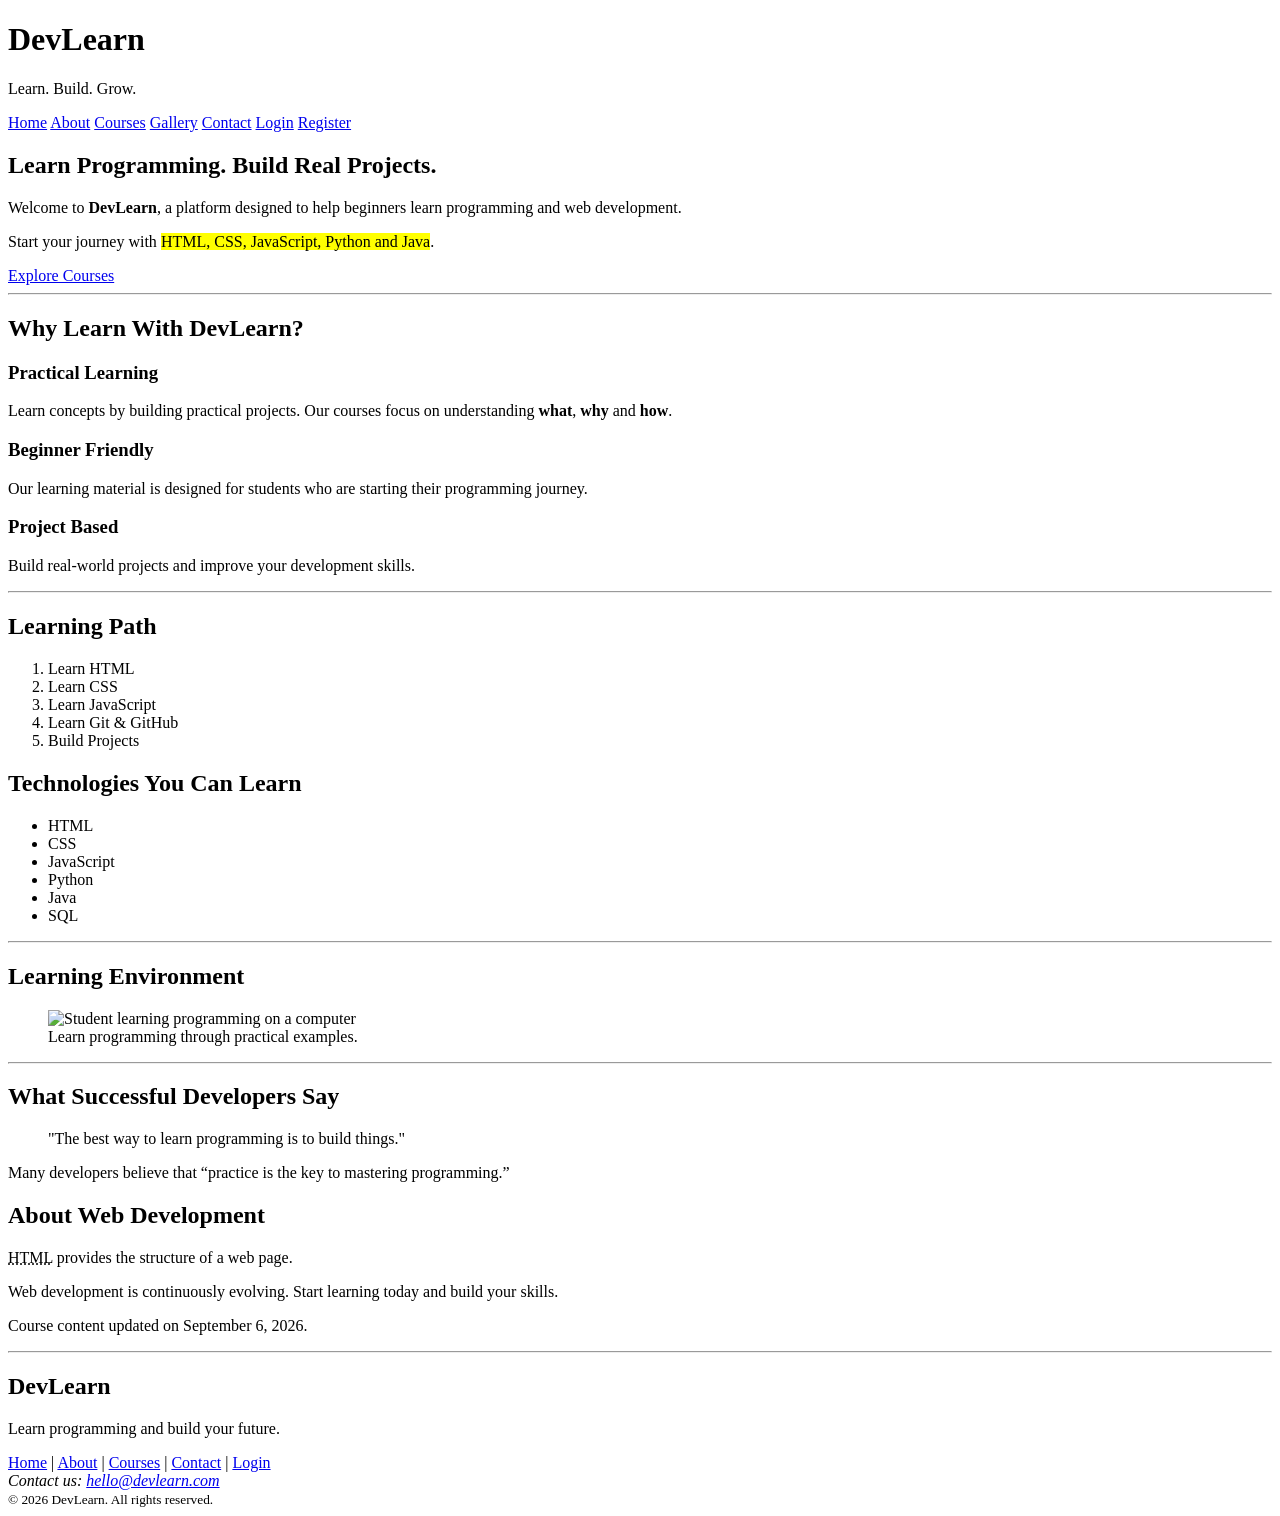
==== main-project/index.html @ 8c810e16 "Add Home Page File" ====
<!DOCTYPE html>
<html lang="en">

<head>
    <meta charset="UTF-8">

    <meta name="viewport"
          content="width=device-width, initial-scale=1.0">

    <meta name="description"
          content="DevLearn is a developer learning platform for learning HTML, CSS, JavaScript, Python, Java and modern web development.">

    <meta name="keywords"
          content="HTML, CSS, JavaScript, Python, Java, web development, programming">

    <meta name="author"
          content="DevLearn">

    <title>DevLearn - Learn Programming & Web Development</title>

    <link rel="icon" href="assets/images/favicon.ico">
</head>

<body>

    <!-- ================= HEADER ================= -->

    <header>

        <h1>DevLearn</h1>

        <p>Learn. Build. Grow.</p>

        <nav aria-label="Main Navigation">

            <a href="index.html">Home</a>
            <a href="about.html">About</a>
            <a href="courses.html">Courses</a>
            <a href="gallery.html">Gallery</a>
            <a href="contact.html">Contact</a>
            <a href="login.html">Login</a>
            <a href="register.html">Register</a>

        </nav>

    </header>


    <!-- ================= MAIN CONTENT ================= -->

    <main>

        <!-- Hero Section -->

        <section>

            <h2>Learn Programming. Build Real Projects.</h2>

            <p>
                Welcome to <strong>DevLearn</strong>, a platform designed
                to help beginners learn programming and web development.
            </p>

            <p>
                Start your journey with
                <mark>HTML, CSS, JavaScript, Python and Java</mark>.
            </p>

            <a href="courses.html">Explore Courses</a>

        </section>


        <hr>


        <!-- About Introduction -->

        <section>

            <h2>Why Learn With DevLearn?</h2>

            <article>

                <h3>Practical Learning</h3>

                <p>
                    Learn concepts by building practical projects.
                    Our courses focus on understanding
                    <strong>what</strong>, <strong>why</strong>
                    and <strong>how</strong>.
                </p>

            </article>


            <article>

                <h3>Beginner Friendly</h3>

                <p>
                    Our learning material is designed for students
                    who are starting their programming journey.
                </p>

            </article>


            <article>

                <h3>Project Based</h3>

                <p>
                    Build real-world projects and improve your
                    development skills.
                </p>

            </article>

        </section>


        <hr>


        <!-- Learning Path -->

        <section>

            <h2>Learning Path</h2>

            <ol>

                <li>Learn HTML</li>
                <li>Learn CSS</li>
                <li>Learn JavaScript</li>
                <li>Learn Git & GitHub</li>
                <li>Build Projects</li>

            </ol>

        </section>


        <!-- Technologies -->

        <section>

            <h2>Technologies You Can Learn</h2>

            <ul>

                <li>HTML</li>
                <li>CSS</li>
                <li>JavaScript</li>
                <li>Python</li>
                <li>Java</li>
                <li>SQL</li>

            </ul>

        </section>


        <hr>


        <!-- Image -->

        <section>

            <h2>Learning Environment</h2>

            <figure>

                <img
                    src="https://media.gettyimages.com/id/542111792/photo/female-students-learning-computer-programming.jpg?s=612x612&w=gi&k=20&c=qOUPKaHpu9DvZC9XXXeQ8drVhdKq16V7nT2S3HHx9xQ="
                    alt="Student learning programming on a computer"
                    width="600"
                    height="400">

                <figcaption>
                    Learn programming through practical examples.
                </figcaption>

            </figure>

        </section>


        <hr>


        <!-- Quote -->

        <section>

            <h2>What Successful Developers Say</h2>

            <blockquote cite="https://example.com">

                <p>
                    "The best way to learn programming is to build things."
                </p>

            </blockquote>

            <p>
                Many developers believe that
                <q>practice is the key to mastering programming.</q>
            </p>

        </section>


        <!-- Developer Information -->

        <section>

            <h2>About Web Development</h2>

            <p>
                <abbr title="HyperText Markup Language">HTML</abbr>
                provides the structure of a web page.
            </p>

            <p>
                Web development is continuously evolving.
                Start learning today and build your skills.
            </p>

            <p>
                Course content updated on
                <time datetime="2026-09-06">September 6, 2026</time>.
            </p>

        </section>

    </main>


    <!-- ================= FOOTER ================= -->

    <footer>

        <hr>

        <h2>DevLearn</h2>

        <p>
            Learn programming and build your future.
        </p>

        <nav aria-label="Footer Navigation">

            <a href="index.html">Home</a> |
            <a href="about.html">About</a> |
            <a href="courses.html">Courses</a> |
            <a href="contact.html">Contact</a> |
            <a href="login.html">Login</a>

        </nav>

        <address>

            Contact us:
            <a href="mailto:hello@devlearn.com">
                hello@devlearn.com
            </a>

        </address>

        <small>
            &copy; 2026 DevLearn. All rights reserved.
        </small>

    </footer>

</body>
</html>
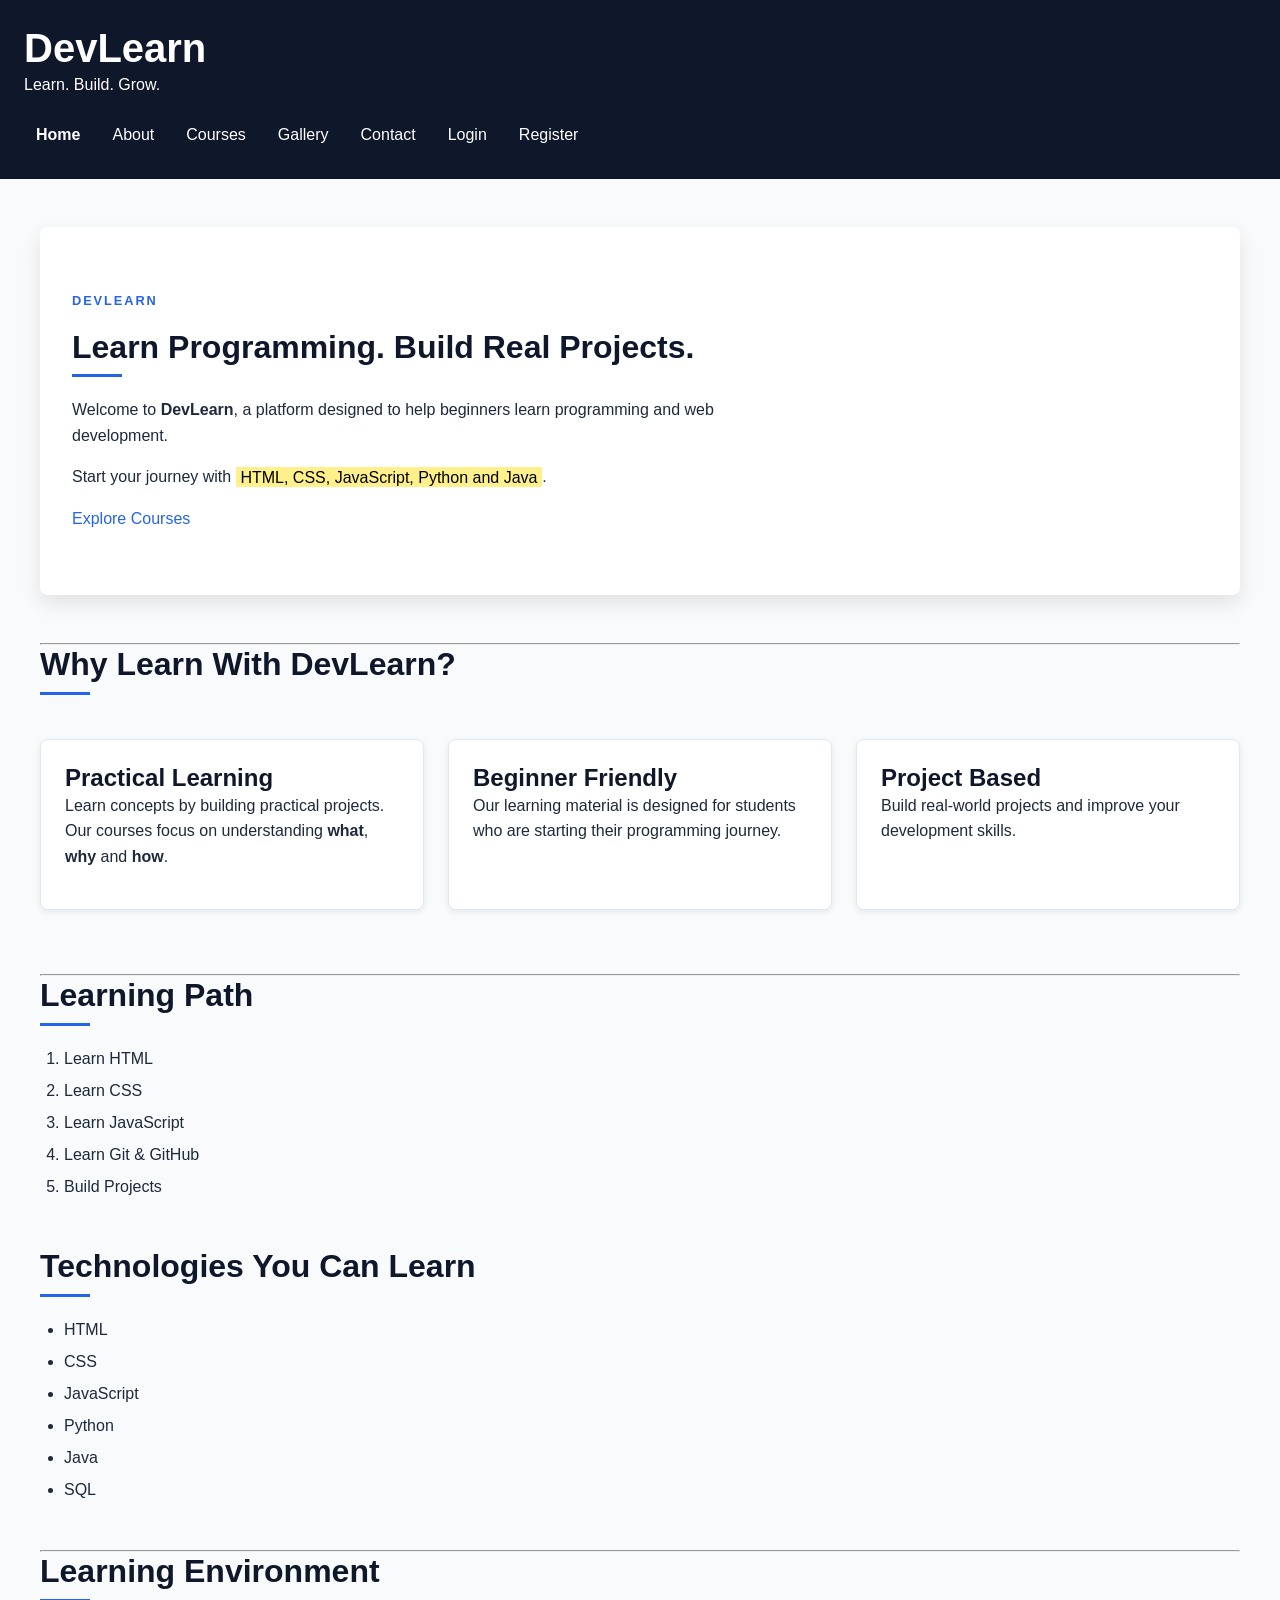
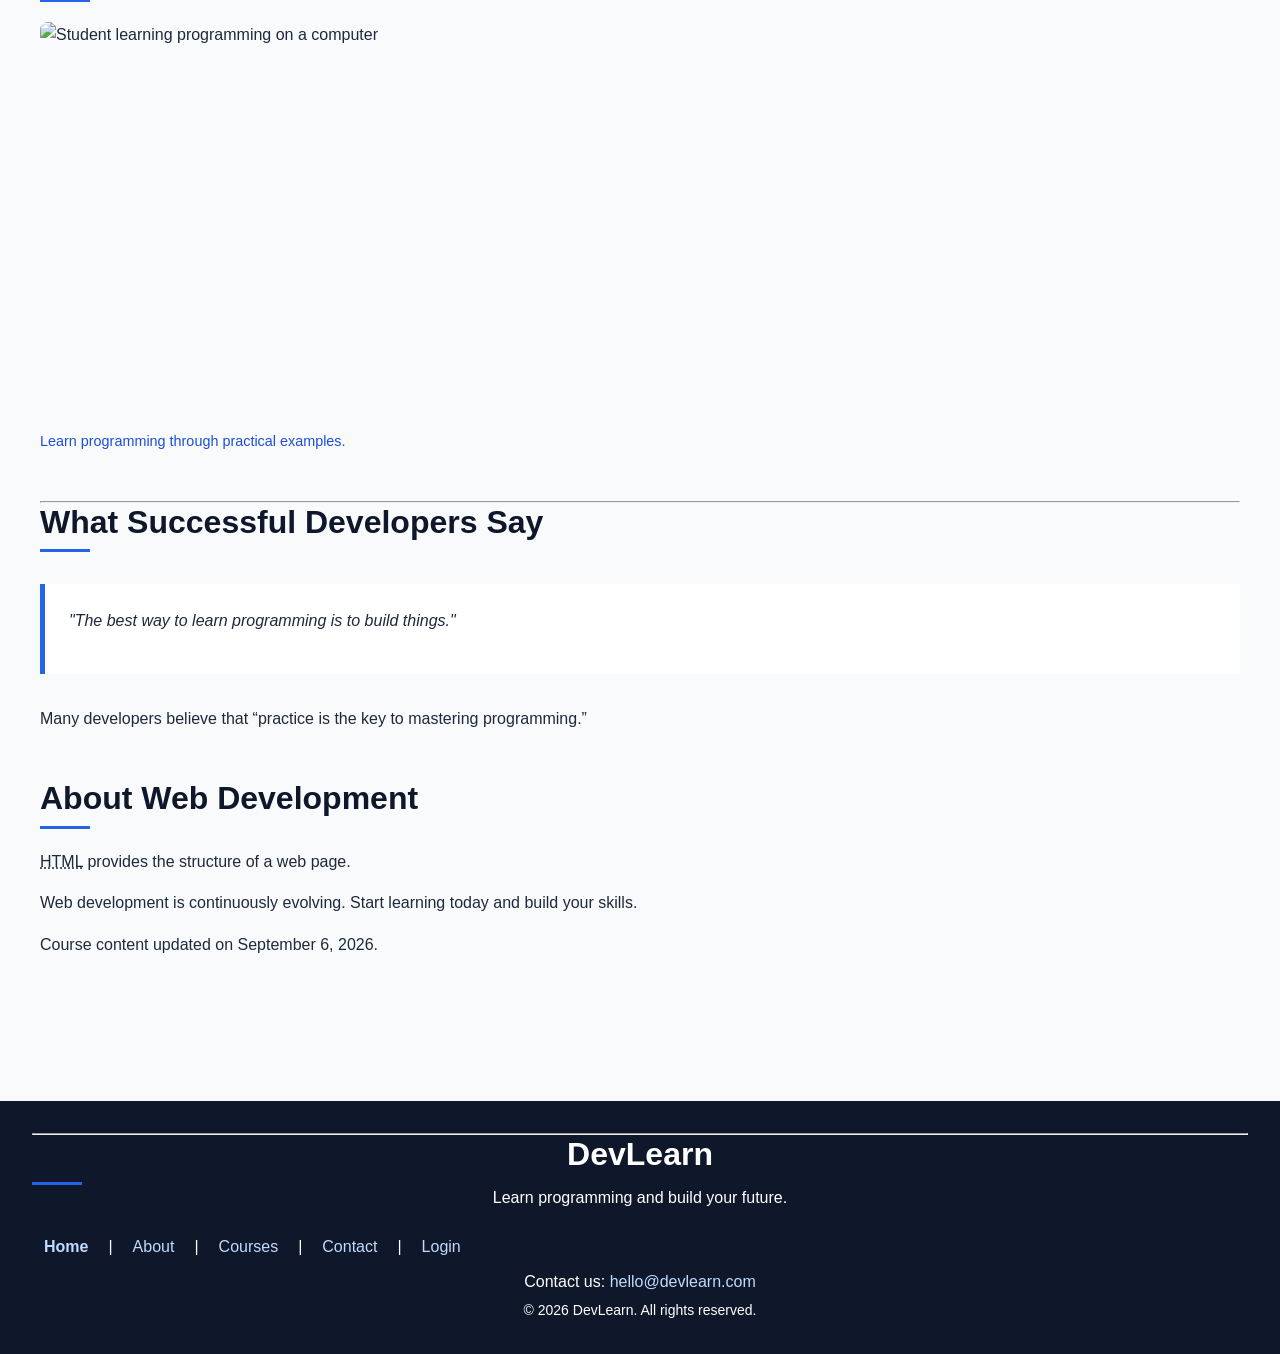
==== commit 31ebb6b7: "Fix the home page bug" ====
--- a/main-project/index.html
+++ b/main-project/index.html
@@ -19,6 +19,7 @@
     <title>DevLearn - Learn Programming & Web Development</title>
 
     <link rel="icon" href="assets/images/favicon.ico">
+    <link rel="stylesheet" href="style.css">
 </head>
 
 <body>
--- a/main-project/style.css
+++ b/main-project/style.css
@@ -0,0 +1,1393 @@
+/* =========================================================
+   DEVLEARN - COMPLETE CSS PRACTICE PROJECT
+   CSS Concepts:
+   Selectors → Colors → Units → Typography → Box Model
+   → Display → Position → Flexbox → Grid → Forms
+   → Pseudo Classes → Pseudo Elements → Transitions
+   → Transforms → Animations → Variables → Responsive
+   ========================================================= */
+
+
+/* =========================================================
+   1. CSS VARIABLES
+   ========================================================= */
+
+:root {
+
+    /* Colors */
+    --primary-color: #2563eb;
+    --primary-dark: #1d4ed8;
+    --secondary-color: #0f172a;
+
+    --background-color: #f8fafc;
+    --surface-color: #ffffff;
+
+    --text-color: #1e293b;
+    --muted-text: #64748b;
+
+    --border-color: #e2e8f0;
+
+    --success-color: #16a34a;
+    --danger-color: #dc2626;
+
+    /* Typography */
+    --font-family:
+        Arial,
+        Helvetica,
+        sans-serif;
+
+    /* Spacing */
+    --space-xs: 0.25rem;
+    --space-sm: 0.5rem;
+    --space-md: 1rem;
+    --space-lg: 2rem;
+    --space-xl: 4rem;
+
+    /* Border */
+    --border-radius: 8px;
+
+    /* Shadow */
+    --shadow-sm:
+        0 2px 6px rgba(0, 0, 0, 0.08);
+
+    --shadow-md:
+        0 8px 20px rgba(0, 0, 0, 0.10);
+
+    /* Container */
+    --container-width: 1200px;
+
+}
+
+
+/* =========================================================
+   2. CSS RESET
+   ========================================================= */
+
+/*
+   box-sizing: border-box makes width/height calculations
+   easier and is a common industry practice.
+*/
+
+*,
+*::before,
+*::after {
+    box-sizing: border-box;
+    margin: 0;
+    padding: 0;
+}
+
+
+/*
+   Remove default margin.
+*/
+
+html {
+    scroll-behavior: smooth;
+}
+
+
+body {
+    margin: 0;
+    padding: 0;
+}
+
+
+/* =========================================================
+   3. BASIC BODY STYLING
+   ========================================================= */
+
+body {
+
+    font-family: var(--font-family);
+
+    font-size: 16px;
+
+    line-height: 1.6;
+
+    color: var(--text-color);
+
+    background-color: var(--background-color);
+
+}
+
+
+/* =========================================================
+   4. TYPOGRAPHY
+   ========================================================= */
+
+h1,
+h2,
+h3,
+h4,
+h5,
+h6 {
+
+    line-height: 1.2;
+
+    margin-top: 0;
+
+    color: var(--secondary-color);
+
+}
+
+
+h1 {
+    font-size: 2.5rem;
+}
+
+
+h2 {
+    font-size: 2rem;
+}
+
+
+h3 {
+    font-size: 1.5rem;
+}
+
+
+h4 {
+    font-size: 1.25rem;
+}
+
+
+p {
+    margin-bottom: 1rem;
+}
+
+
+strong {
+    font-weight: 700;
+}
+
+
+em {
+    font-style: italic;
+}
+
+
+small {
+    font-size: 0.875rem;
+}
+
+
+mark {
+
+    background-color: #fef08a;
+
+    padding: 0.1em 0.3em;
+
+}
+
+
+/* =========================================================
+   5. LINKS
+   ========================================================= */
+
+a {
+
+    color: var(--primary-color);
+
+    text-decoration: none;
+
+    transition:
+        color 0.2s ease,
+        background-color 0.2s ease;
+
+}
+
+
+a:hover {
+
+    color: var(--primary-dark);
+
+    text-decoration: underline;
+
+}
+
+
+a:focus-visible {
+
+    outline: 3px solid rgba(37, 99, 235, 0.35);
+
+    outline-offset: 3px;
+
+}
+
+
+/* =========================================================
+   6. HEADER
+   ========================================================= */
+
+header {
+
+    background-color: var(--secondary-color);
+
+    color: white;
+
+    padding: 1.5rem;
+
+}
+
+/* header:hover{
+    background-color: var(--primary-color);
+    color: black;
+} */
+
+/*
+   Header headings should be white.
+*/
+
+header h1,
+header h2,
+header h3 {
+
+    color: white;
+
+}
+header h1:hover {
+
+    color: var(--primary-color);
+    
+}
+
+
+/* =========================================================
+   7. NAVIGATION
+   ========================================================= */
+
+nav {
+
+    display: flex;
+
+    flex-wrap: wrap;
+
+    gap: 0.75rem;
+
+    align-items: center;
+
+}
+
+
+nav a {
+
+    color: white;
+
+    padding: 0.5rem 0.75rem;
+
+    border-radius: var(--border-radius);
+
+}
+
+
+/*
+   Attribute selector.
+*/
+
+nav a[href="index.html"] {
+
+    font-weight: bold;
+
+}
+
+
+/*
+   Pseudo-class.
+*/
+
+nav a:hover {
+
+    background-color: var(--primary-color);
+
+    color: white;
+
+    text-decoration: none;
+
+    transition: background-color 0.2s ease;
+
+    transition-delay: 0.1s;
+
+}
+
+
+
+/* =========================================================
+   8. MAIN CONTENT
+   ========================================================= */
+
+main {
+
+    width: min(
+        100% - 2rem,
+        var(--container-width)
+    );
+
+    margin-inline: auto;
+
+    padding-block: 3rem;
+
+}
+
+
+/* =========================================================
+   9. SECTION
+   ========================================================= */
+
+section {
+
+    margin-bottom: 3rem;
+
+}
+
+
+section > h2 {
+
+    margin-bottom: 1.25rem;
+
+}
+
+
+/*
+   Descendant selector.
+
+   p inside section
+*/
+
+section p {
+
+    max-width: 75ch;
+
+}
+
+
+/* =========================================================
+   10. HERO SECTION
+   ========================================================= */
+
+/*
+   Since the first section is the hero on index.html.
+*/
+
+main > section:first-child {
+
+    padding: 4rem 2rem;
+
+    background-color: white;
+
+    border-radius: var(--border-radius);
+
+    box-shadow: var(--shadow-md);
+
+}
+
+
+/*
+   Pseudo-element.
+*/
+
+main > section:first-child::before {
+
+    content: "DEVLEARN";
+
+    display: block;
+
+    font-size: 0.8rem;
+
+    font-weight: bold;
+
+    letter-spacing: 0.15em;
+
+    color: var(--primary-color);
+
+    margin-bottom: 1rem;
+
+}
+
+
+/* =========================================================
+   11. BOX MODEL
+   ========================================================= */
+
+/*
+   Every element has:
+
+   Content
+   Padding
+   Border
+   Margin
+
+   Example below demonstrates the box model.
+*/
+
+article {
+
+    background-color: var(--surface-color);
+
+    padding: 1.5rem;
+
+    border: 1px solid var(--border-color);
+
+    margin-bottom: 1rem;
+
+    border-radius: var(--border-radius);
+
+}
+
+
+/*
+   Box shadow.
+*/
+
+article {
+
+    box-shadow: var(--shadow-sm);
+
+}
+
+
+/* =========================================================
+   12. ARTICLE HOVER
+   ========================================================= */
+
+article {
+
+    transition:
+        transform 0.25s ease,
+        box-shadow 0.25s ease;
+
+}
+
+
+article:hover {
+
+    transform: translateY(-4px);
+
+    box-shadow: var(--shadow-md);
+
+}
+
+
+/* =========================================================
+   13. LISTS
+   ========================================================= */
+
+ul,
+ol {
+
+    padding-left: 1.5rem;
+
+}
+
+
+li {
+
+    margin-bottom: 0.4rem;
+
+}
+
+
+dl {
+
+    background-color: white;
+
+    padding: 1.5rem;
+
+    border-radius: var(--border-radius);
+
+}
+
+
+dt {
+
+    font-weight: bold;
+
+    color: var(--primary-color);
+
+    margin-top: 1rem;
+
+}
+
+
+dd {
+
+    margin-left: 1.5rem;
+
+    color: var(--muted-text);
+
+}
+
+
+/* =========================================================
+   14. FIGURE / IMAGE
+   ========================================================= */
+
+figure {
+
+    margin: 0 0 2rem;
+
+}
+
+
+figure img {
+
+    display: block;
+
+    width: 100%;
+
+    max-width: 600px;
+
+    height: 100%;
+
+    border-radius: var(--border-radius);
+
+}
+
+
+/*
+   object-fit
+*/
+
+figure img {
+
+    object-fit: cover;
+
+}
+
+
+figcaption {
+
+    margin-top: 0.5rem;
+
+    color: var(--muted-text);
+
+    font-size: 0.9rem;
+
+    color:#1d4ed8
+
+}
+
+
+/* =========================================================
+   15. TABLE
+   ========================================================= */
+
+table {
+
+    width: 100%;
+
+    border-collapse: collapse;
+
+    background-color: white;
+
+    box-shadow: var(--shadow-sm);
+
+}
+
+
+caption {
+
+    padding: 1rem;
+
+    font-size: 1.25rem;
+
+    font-weight: bold;
+
+    text-align: left;
+
+}
+
+
+thead {
+
+    background-color: var(--secondary-color);
+
+    color: white;
+
+}
+
+
+th,
+td {
+
+    padding: 1rem;
+
+    border: 1px solid var(--border-color);
+
+    text-align: left;
+
+}
+
+
+tbody tr:nth-child(even) {
+
+    background-color: #f1f5f9;
+
+}
+
+
+/*
+   Hover table row.
+*/
+
+tbody tr:hover {
+
+    background-color: #e0f2fe;
+
+}
+
+
+/* =========================================================
+   16. BLOCKQUOTE
+   ========================================================= */
+
+blockquote {
+
+    margin: 2rem 0;
+
+    padding: 1.5rem;
+
+    border-left: 5px solid var(--primary-color);
+
+    background-color: white;
+
+    font-style: italic;
+
+}
+
+
+/* =========================================================
+   17. FORM
+   ========================================================= */
+
+form {
+
+    max-width: 800px;
+
+    background-color: white;
+
+    padding: 2rem;
+
+    border-radius: var(--border-radius);
+
+    box-shadow: var(--shadow-md);
+
+}
+
+
+fieldset {
+
+    border: 1px solid var(--border-color);
+
+    padding: 1.5rem;
+
+    margin-bottom: 1.5rem;
+
+    border-radius: var(--border-radius);
+
+}
+
+
+legend {
+
+    font-weight: bold;
+
+    padding-inline: 0.5rem;
+
+    color: var(--primary-color);
+
+}
+
+
+/* =========================================================
+   18. FORM LABEL
+   ========================================================= */
+
+label {
+
+    display: inline-block;
+
+    margin-bottom: 0.4rem;
+
+    font-weight: 600;
+
+}
+
+
+/* =========================================================
+   19. FORM INPUTS
+   ========================================================= */
+
+input,
+textarea,
+select {
+
+    width: 100%;
+
+    padding: 0.75rem;
+
+    font: inherit;
+
+    color: var(--text-color);
+
+    background-color: white;
+
+    border: 1px solid #cbd5e1;
+
+    border-radius: 6px;
+
+}
+
+
+/*
+   Vertical resizing only for textarea.
+*/
+
+textarea {
+
+    resize: vertical;
+
+}
+
+
+/* =========================================================
+   20. FORM FOCUS
+   ========================================================= */
+
+input:focus,
+textarea:focus,
+select:focus {
+
+    outline: none;
+
+    border-color: var(--primary-color);
+
+    box-shadow:
+        0 0 0 3px rgba(37, 99, 235, 0.15);
+
+}
+
+
+/* =========================================================
+   21. VALIDATION
+   ========================================================= */
+
+input:valid {
+
+    border-color: var(--success-color);
+
+}
+
+
+input:invalid:not(:placeholder-shown) {
+
+    border-color: var(--danger-color);
+
+}
+
+
+/*
+   Required fields.
+*/
+
+input:required,
+textarea:required,
+select:required {
+
+    border-left: 4px solid var(--primary-color);
+
+}
+
+
+/* =========================================================
+   22. CHECKBOX / RADIO
+   ========================================================= */
+
+/*
+   Don't apply width: 100% to checkbox/radio.
+*/
+
+input[type="checkbox"],
+input[type="radio"] {
+
+    width: auto;
+
+    margin-right: 0.4rem;
+
+}
+
+
+/* =========================================================
+   23. BUTTON
+   ========================================================= */
+
+button {
+
+    padding: 0.75rem 1.25rem;
+
+    border: none;
+
+    border-radius: 8px;
+
+    background-color: var(--primary-color);
+
+    color: white;
+
+    font: inherit;
+
+    font-weight: 600;
+
+    cursor: pointer;
+
+    transition:
+        background-color 0.2s ease,
+        transform 0.2s ease;
+
+}
+
+
+button:hover {
+
+    /* background-color: var(--primary-dark); */
+
+    background-color: #1d4ed8;
+
+    transform: translateY(-2px);
+
+    font-size: 1.01rem;
+
+}
+
+
+button:active {
+
+    transform: translateY(0);
+
+}
+
+
+button:focus-visible {
+
+    outline: 3px solid rgba(37, 99, 235, 0.35);
+
+    outline-offset: 3px;
+
+}
+
+
+/* =========================================================
+   24. BUTTON TYPES
+   ========================================================= */
+
+button[type="reset"] {
+
+    background-color: #64748b;
+
+}
+
+
+button[type="reset"]:hover {
+
+    background-color: #475569;
+
+}
+
+
+/* =========================================================
+   25. MEDIA
+   ========================================================= */
+
+video,
+audio,
+iframe {
+
+    max-width: 100%;
+
+}
+
+
+video {
+
+    display: block;
+
+    margin-bottom: 1rem;
+
+}
+
+
+/* =========================================================
+   26. DETAILS / SUMMARY
+   ========================================================= */
+
+details {
+
+    background-color: white;
+
+    padding: 1rem;
+
+    margin-bottom: 1rem;
+
+    border: 1px solid var(--border-color);
+
+    border-radius: var(--border-radius);
+
+}
+
+
+summary {
+
+    cursor: pointer;
+
+    font-weight: bold;
+
+    color: var(--primary-color);
+
+}
+
+
+details[open] {
+
+    box-shadow: var(--shadow-sm);
+
+}
+
+
+/* =========================================================
+   27. PROGRESS
+   ========================================================= */
+
+progress {
+
+    width: 100%;
+
+    height: 1rem;
+
+}
+
+
+/* =========================================================
+   28. METER
+   ========================================================= */
+
+meter {
+
+    width: 100%;
+
+    height: 1.5rem;
+
+}
+
+
+/* =========================================================
+   29. ADDRESS
+   ========================================================= */
+
+address {
+
+    font-style: normal;
+
+    line-height: 1.8;
+
+}
+
+
+/* =========================================================
+   30. FOOTER
+   ========================================================= */
+
+footer {
+
+    background-color: var(--secondary-color);
+
+    color: white;
+
+    padding: 2rem;
+
+    margin-top: 3rem;
+
+    text-align: center;
+
+}
+
+
+footer h2,
+footer h3 {
+
+    color: white;
+
+}
+
+
+footer a {
+
+    color: #bfdbfe;
+
+}
+
+
+footer a:hover {
+
+    color: white;
+
+}
+
+
+/* =========================================================
+   31. FLEXBOX
+   ========================================================= */
+
+/*
+   Navigation is already using Flexbox.
+
+   Important properties demonstrated:
+
+   display
+   flex-direction
+   flex-wrap
+   justify-content
+   align-items
+   gap
+*/
+
+nav {
+
+    display: flex;
+
+    flex-direction: row;
+
+    flex-wrap: wrap;
+
+    justify-content: flex-start;
+
+    align-items: center;
+
+    gap: 0.5rem;
+
+}
+
+
+/* =========================================================
+   32. FLEXBOX CARD LAYOUT
+   ========================================================= */
+
+/*
+   Articles inside a section can form a flexible layout.
+
+   We use :has() so the section containing multiple
+   articles can become a flex container.
+*/
+
+section:has(> article + article) {
+
+    display: flex;
+
+    flex-wrap: wrap;
+
+    gap: 1.5rem;
+
+}
+
+
+section:has(> article + article) > h2 {
+
+    flex-basis: 100%;
+
+}
+
+
+section:has(> article + article) > article {
+
+    flex: 1 1 250px;
+
+}
+
+
+/* =========================================================
+   33. CSS GRID
+   ========================================================= */
+
+/*
+   Gallery section can use Grid.
+
+   Grid is useful for two-dimensional layouts.
+*/
+
+main section:has(> figure + figure) {
+
+    display: grid;
+
+    grid-template-columns:
+        repeat(3, 1fr);
+
+    gap: 1.5rem;
+
+}
+
+
+main section:has(> figure + figure) > h2 {
+
+    grid-column: 1 / -1;
+
+}
+
+
+/* =========================================================
+   34. POSITION
+   ========================================================= */
+
+/*
+   Sticky navigation demonstration.
+
+   Header remains visible while scrolling.
+*/
+
+body > header {
+
+    position: sticky;
+
+    top: 0;
+
+    z-index: 1000;
+
+}
+
+
+/*
+   Relative positioning creates a positioning context.
+*/
+
+figure {
+
+    position: relative;
+
+}
+
+
+/* =========================================================
+   35. OVERFLOW
+   ========================================================= */
+
+table {
+
+    overflow: auto;
+
+}
+
+
+/* =========================================================
+   36. TRANSFORM
+   ========================================================= */
+
+article:hover {
+
+    transform:
+        translateY(-4px)
+        scale(1.01);
+
+}
+
+
+/* =========================================================
+   37. PSEUDO ELEMENTS
+   ========================================================= */
+
+h2::after {
+
+    content: "";
+
+    display: block;
+
+    width: 50px;
+
+    height: 3px;
+
+    margin-top: 0.5rem;
+
+    background-color: var(--primary-color);
+
+}
+
+
+/* =========================================================
+   38. SELECTION
+   ========================================================= */
+
+::selection {
+
+    background-color: var(--primary-color);
+
+    color: white;
+
+}
+
+
+/* =========================================================
+   39. RESPONSIVE DESIGN
+   ========================================================= */
+
+/*
+   Tablet
+*/
+
+@media (max-width: 900px) {
+
+    h1 {
+        font-size: 2.2rem;
+    }
+
+    h2 {
+        font-size: 1.75rem;
+    }
+
+    main {
+        width: min(
+            100% - 1.5rem,
+            var(--container-width)
+        );
+    }
+
+    main section:has(> figure + figure) {
+
+        grid-template-columns:
+            repeat(2, 1fr);
+
+    }
+
+}
+
+
+/*
+   Mobile
+*/
+
+@media (max-width: 600px) {
+
+    body {
+        font-size: 15px;
+    }
+
+
+    header {
+
+        padding: 1rem;
+
+    }
+
+
+    header h1 {
+
+        font-size: 1.8rem;
+
+    }
+
+
+    nav {
+
+        flex-direction: column;
+
+        align-items: stretch;
+
+    }
+
+
+    nav a {
+
+        text-align: center;
+
+    }
+
+
+    main {
+
+        width: calc(100% - 1rem);
+
+        padding-block: 1.5rem;
+
+    }
+
+
+    main > section:first-child {
+
+        padding: 2rem 1rem;
+
+    }
+
+
+    h1 {
+
+        font-size: 2rem;
+
+    }
+
+
+    h2 {
+
+        font-size: 1.5rem;
+
+    }
+
+
+    h3 {
+
+        font-size: 1.25rem;
+
+    }
+
+
+    form {
+
+        padding: 1rem;
+
+    }
+
+
+    table {
+
+        font-size: 0.85rem;
+
+    }
+
+
+    th,
+    td {
+
+        padding: 0.6rem;
+
+    }
+
+
+    main section:has(> figure + figure) {
+
+        grid-template-columns: 1fr;
+
+    }
+
+}
+
+
+/* =========================================================
+   40. REDUCED MOTION
+   ========================================================= */
+
+/*
+   Accessibility best practice.
+
+   Some users prefer reduced animation.
+*/
+
+@media (prefers-reduced-motion: reduce) {
+
+    *,
+    *::before,
+    *::after {
+
+        animation-duration: 0.01ms !important;
+
+        animation-iteration-count: 1 !important;
+
+        transition-duration: 0.01ms !important;
+
+        scroll-behavior: auto !important;
+
+    }
+
+}
